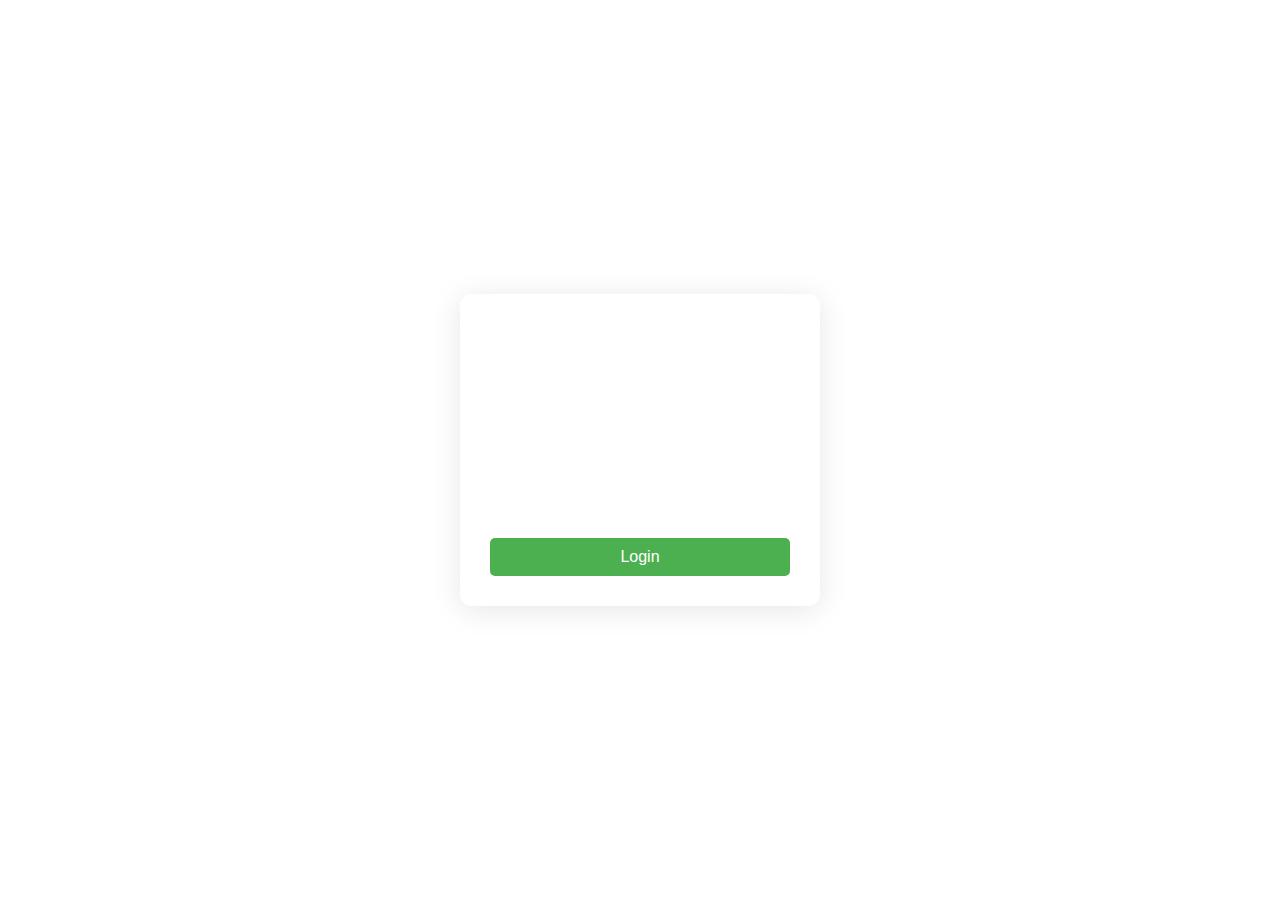
==== index.html @ 882b0ec5 "Update index.html" ====
<!DOCTYPE html>
<html lang="en">
  <head>
    <meta charset="UTF-8" />
    <meta name="viewport" content="width=device-width, initial-scale=1.0" />
    <title>Login Form</title>
    <link rel="stylesheet" href="index.css" />
    <style>
      .error-message {
        color: red;
        display: none;
        font-size: 0.875rem;
      }
    </style>
  </head>
  <body>
    <div class="login-container">
      <form class="login-form" id="loginForm" action="dash.html" method="GET">
        <h2>Login</h2>
        <div class="input-group">
          <label for="username">Username</label>
          <input
            type="text"
            id="username"
            name="username"
            placeholder="Enter your username"
            required
          />
        </div>
        <div class="input-group">
          <label for="password">Password</label>
          <input
            type="password"
            id="password"
            name="password"
            placeholder="Enter your password"
            required
          />
        </div>
        <button type="submit" class="btn">Login</button>
      </form>
    </div>

    <script>
      // JavaScript for password validation
      const loginForm = document.getElementById("loginForm");
      const passwordInput = document.getElementById("password");
      const passwordError = document.getElementById("passwordError");

      loginForm.addEventListener("submit", function (event) {
        const password = passwordInput.value;

        // Strong password requirements
        const strongPasswordPattern =
          /^(?=.*[a-z])(?=.*[A-Z])(?=.*\d)(?=.*[!@#$%^&*(),.?":{}|<>]).{8,}$/;

        if (!strongPasswordPattern.test(password)) {
          event.preventDefault(); // Prevent form submission
          passwordError.style.display = "block"; // Show error message
        } else {
          passwordError.style.display = "none"; // Hide error message
        }
      });
    </script>
  </body>
</html>
---- index.css ----
/* styles.css */
body {
    font-family: Arial, sans-serif;
    margin: 0;
    padding: 0;
    display: flex;
    justify-content: center;
    align-items: center;
    height: 100vh;
    background: url('imgs/Wavelogo.gif') no-repeat center center/cover;
}

.login-container {
    display: flex;
    justify-content: center;
    align-items: center;
    background: rgba(255, 255, 255, 0.1);
    -webkit-backdrop-filter: blur();
    backdrop-filter: blur();
    border-radius: 12px;
    box-shadow: 0 4px 30px rgba(0, 0, 0, 0.1);
    padding: 30px;
    width: 300px;
}

.login-form {
    width: 100%;
}

.login-form h2 {
    text-align: center;
    color: white;
    margin-bottom: 20px;
}

.input-group {
    margin-bottom: 15px;
}

.input-group label {
    display: block;
    color: white;
    margin-bottom: 5px;
}

.input-group input {
    width: 100%;
    padding: 10px;
    border: none;
    border-radius: 5px;
    background: rgba(255, 255, 255, 0.2);
    color: white;
    outline: none;
}

.input-group input::placeholder {
    color: rgba(255, 255, 255, 0.7);
}

.btn {
    width: 100%;
    padding: 10px;
    border: none;
    border-radius: 5px;
    background: #4CAF50;
    color: white;
    font-size: 16px;
    cursor: pointer;
    transition: 0.3s;
}

.btn:hover {
    background: #2c1f8d;
}
.error-message {
    font-size: 0.9rem;
    margin-top: 5px;
}
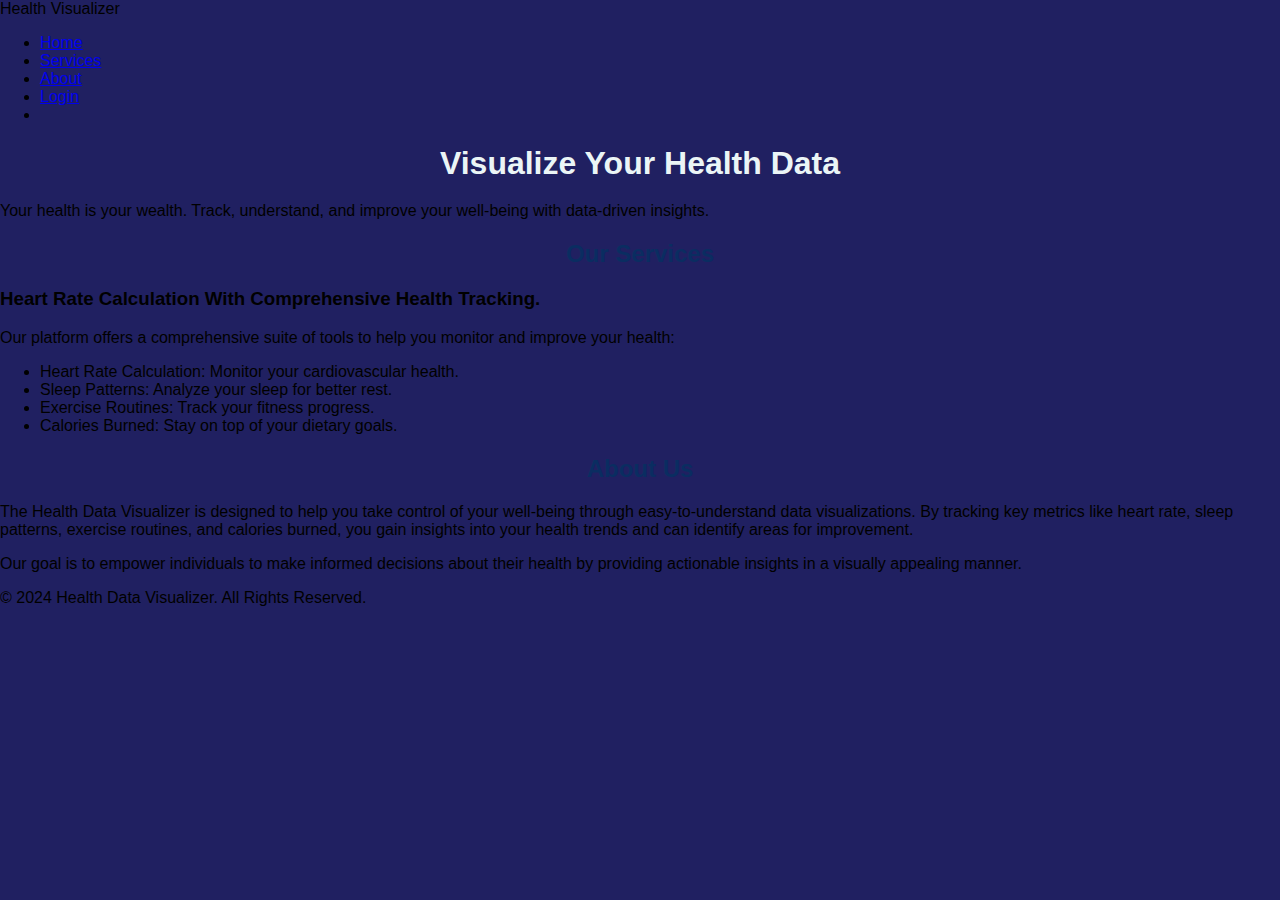
==== commit 148240af: "updated" ====
--- a/index.html
+++ b/index.html
@@ -1,66 +1,94 @@
 <!DOCTYPE html>
 <html lang="en">
-  <head>
-    <meta charset="UTF-8" />
-    <meta name="viewport" content="width=device-width, initial-scale=1.0" />
-    <title>Login Form</title>
-    <link rel="stylesheet" href="index.css" />
-    <style>
-      .error-message {
-        color: red;
-        display: none;
-        font-size: 0.875rem;
-      }
-    </style>
-  </head>
-  <body>
-    <div class="login-container">
-      <form class="login-form" id="loginForm" action="dash.html" method="GET">
-        <h2>Login</h2>
-        <div class="input-group">
-          <label for="username">Username</label>
-          <input
-            type="text"
-            id="username"
-            name="username"
-            placeholder="Enter your username"
-            required
-          />
-        </div>
-        <div class="input-group">
-          <label for="password">Password</label>
-          <input
-            type="password"
-            id="password"
-            name="password"
-            placeholder="Enter your password"
-            required
-          />
-        </div>
-        <button type="submit" class="btn">Login</button>
-      </form>
+<head>
+    <meta charset="UTF-8">
+    <meta name="viewport" content="width=device-width, initial-scale=1.0">
+    <title>Health Data Visualizer</title>
+    <link rel="stylesheet" href="style.css">
+</head>
+<body>
+
+<!-- Navbar -->
+<nav>
+    <div class="logo">Health Visualizer</div>
+    <ul class="nav-links">
+        <li><a href="#home">Home</a></li>
+        <li><a href="#services">Services</a></li>
+        <li><a href="#about">About</a></li>
+        <li><a href="login.html" id="loginLink">Login</a></li>
+        <li><a href="visu.html" id="visuLink" style="display:none;">Visualizer</a></li> <!-- Link to visu.html -->
+    </ul>
+</nav>
+
+<!-- Home Section -->
+<section id="home">
+    <h1>Visualize Your Health Data</h1>
+    <p>Your health is your wealth. Track, understand, and improve your well-being with data-driven insights.</p>
+</section>
+
+<!-- Services Section -->
+<section id="services">
+    <h2>Our Services</h2>
+    <div class="service-item">
+        <h3>Heart Rate Calculation With Comprehensive Health Tracking.</h3>
+        <p>
+            Our platform offers a comprehensive suite of tools to help you monitor and improve your health:
+        </p>
+        <ul>
+            <li>Heart Rate Calculation: Monitor your cardiovascular health.</li>
+            <li>Sleep Patterns: Analyze your sleep for better rest.</li>
+            <li>Exercise Routines: Track your fitness progress.</li>
+            <li>Calories Burned: Stay on top of your dietary goals.</li>
+        </ul>
+        <a href="visu.html" id="serviceVisuLink">Explore the Health Visualizer</a> <!-- Link to visu.html -->
     </div>
+</section>
 
-    <script>
-      // JavaScript for password validation
-      const loginForm = document.getElementById("loginForm");
-      const passwordInput = document.getElementById("password");
-      const passwordError = document.getElementById("passwordError");
+<!-- About Section -->
+<section id="about">
+    <h2>About Us</h2>
+    <p>
+        The Health Data Visualizer is designed to help you take control of your well-being through easy-to-understand data visualizations. 
+        By tracking key metrics like heart rate, sleep patterns, exercise routines, and calories burned, you gain insights into your health trends and can identify areas for improvement.
+    </p>
+    <p>
+        Our goal is to empower individuals to make informed decisions about their health by providing actionable insights in a visually appealing manner.
+    </p>
+</section>
 
-      loginForm.addEventListener("submit", function (event) {
-        const password = passwordInput.value;
+<!-- Footer -->
+<footer>
+    &copy; 2024 Health Data Visualizer. All Rights Reserved.
+</footer>
 
-        // Strong password requirements
-        const strongPasswordPattern =
-          /^(?=.*[a-z])(?=.*[A-Z])(?=.*\d)(?=.*[!@#$%^&*(),.?":{}|<>]).{8,}$/;
+<script>
+    document.addEventListener('DOMContentLoaded', function () {
+        const loginLink = document.getElementById('loginLink');
+        const visuLink = document.getElementById('visuLink');
+        const serviceVisuLink = document.getElementById('serviceVisuLink');
 
-        if (!strongPasswordPattern.test(password)) {
-          event.preventDefault(); // Prevent form submission
-          passwordError.style.display = "block"; // Show error message
+        // Check if the user is logged in
+        const isLoggedIn = localStorage.getItem('loggedIn') === 'true';
+
+        if (isLoggedIn) {
+            loginLink.textContent = 'Logout'; // Change 'Login' to 'Logout'
+            visuLink.style.display = 'inline'; // Show the Visualizer link
+            serviceVisuLink.style.display = 'inline'; // Show the 'Explore the Health Visualizer' link in services
         } else {
-          passwordError.style.display = "none"; // Hide error message
+            loginLink.textContent = 'Login'; // Default to 'Login'
+            visuLink.style.display = 'none'; // Hide the Visualizer link
+            serviceVisuLink.style.display = 'none'; // Hide the 'Explore the Health Visualizer' link
         }
-      });
-    </script>
-  </body>
+
+        // Logout functionality
+        loginLink.addEventListener('click', function () {
+            if (isLoggedIn) {
+                localStorage.setItem('loggedIn', 'false'); // Log the user out
+                location.reload(); // Reload the page to update the navbar
+            }
+        });
+    });
+</script>
+
+</body>
 </html>
--- a/style.css
+++ b/style.css
@@ -0,0 +1,44 @@
+/* Global styles */
+body {
+    font-family: Arial, sans-serif;
+    background-color: #202061;
+    margin: 0;
+    padding: 0;
+}
+
+.container {
+    width: 80%;
+    margin: auto;
+    padding: 20px;
+}
+
+h1{
+    text-align: center;
+    color: #ebf5f6;
+    margin-bottom: 20px;
+}
+h2{
+    text-align: center;
+    color: #0a2d61;
+    margin-bottom: 20px;
+}
+label{
+    color: rgb(215, 243, 243);
+}
+
+
+/* Chart container styles */
+.chart-container {
+    margin-bottom: 30px;
+    background-color: #e9f9ef;
+    padding: 15px;
+    border-radius: 8px;
+    box-shadow: 0 2px 10px rgba(67, 66, 66, 0.1);
+}
+
+/* Responsive design */
+@media (max-width: 768px) {
+    .container {
+        width: 95%;
+    }
+}
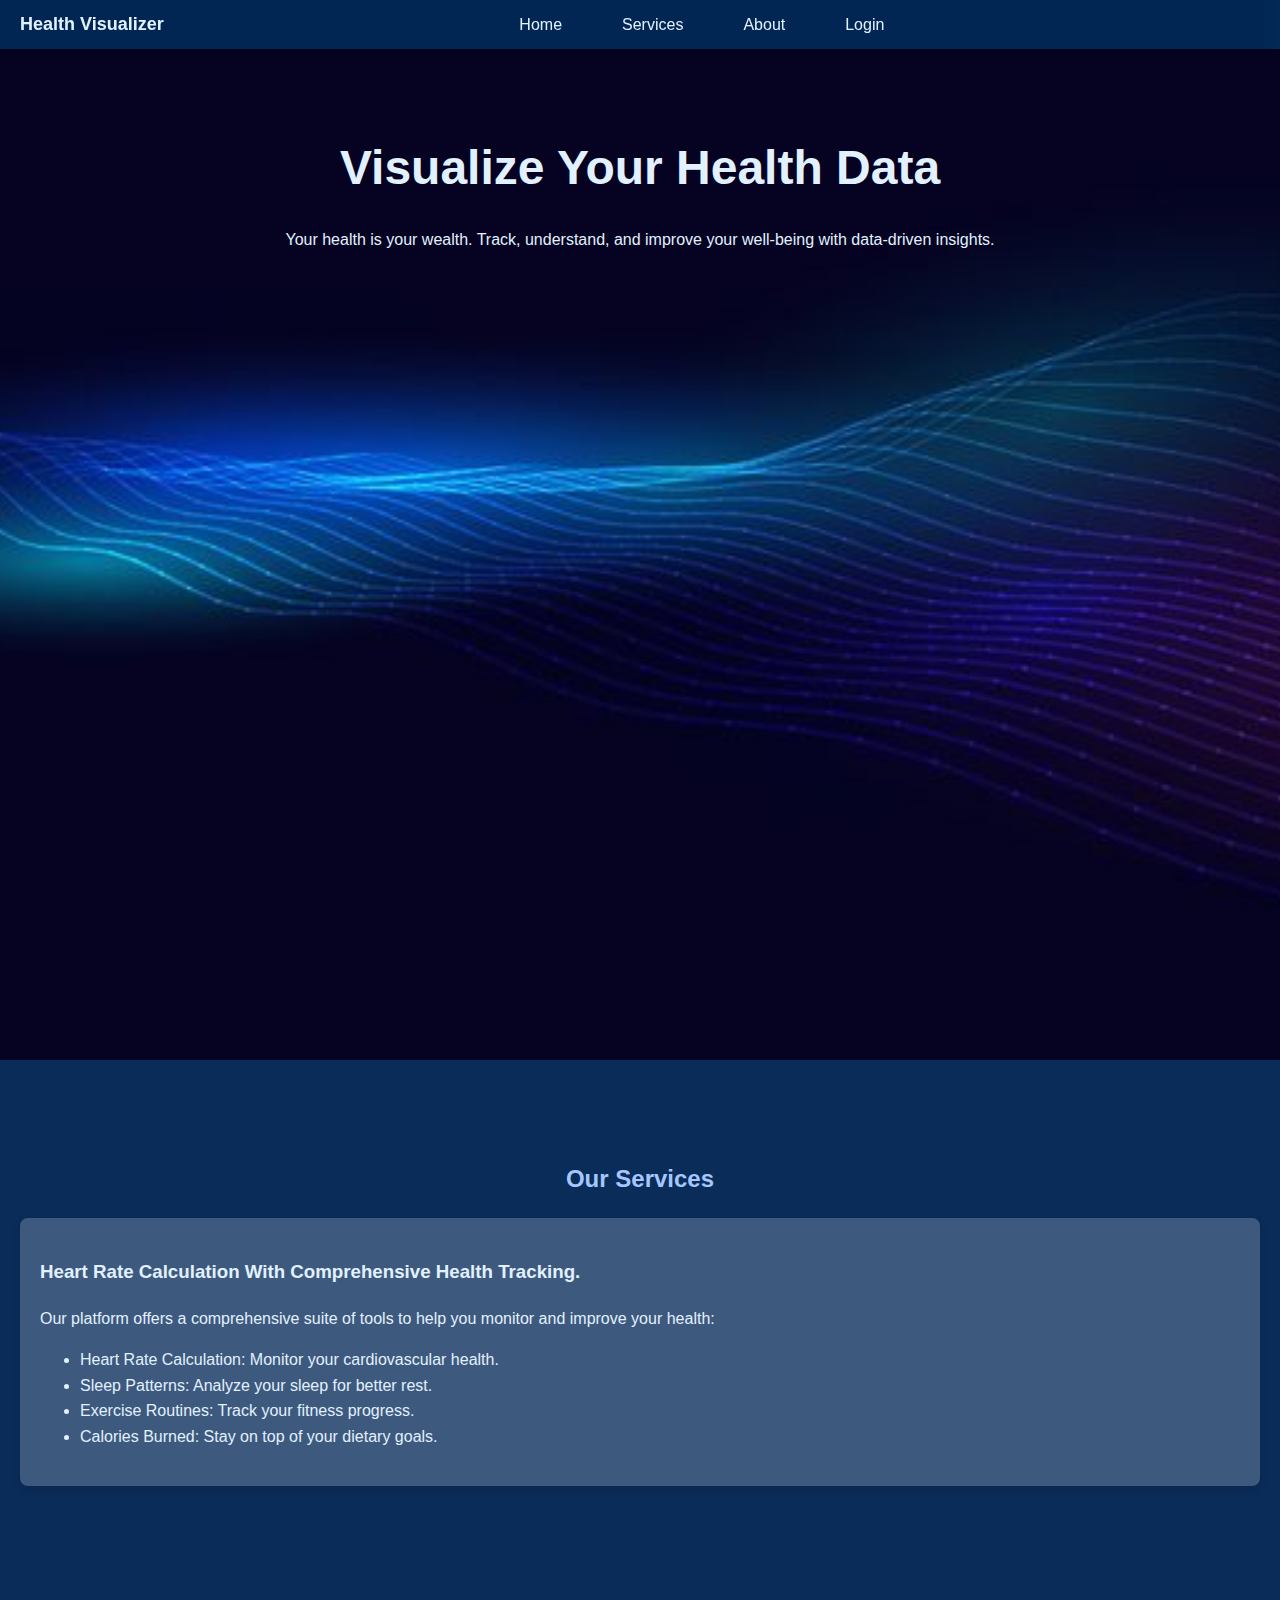
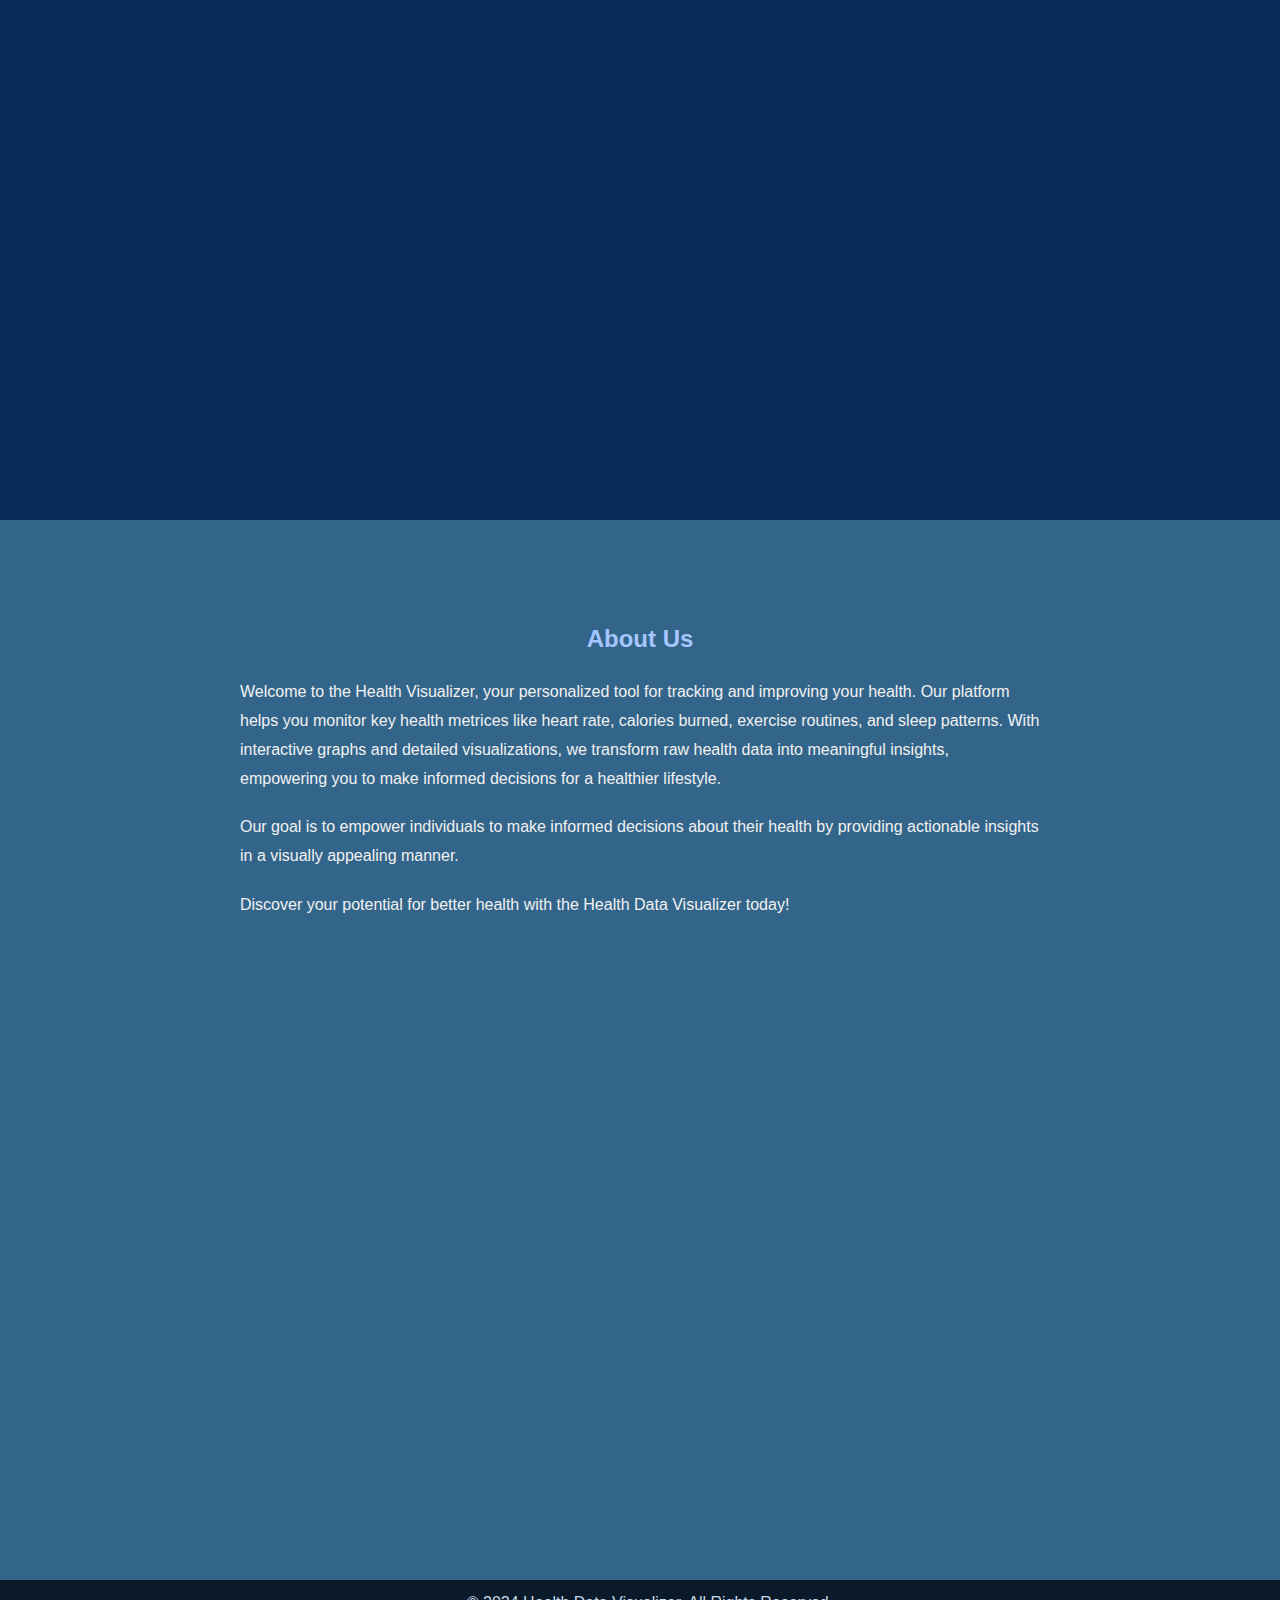
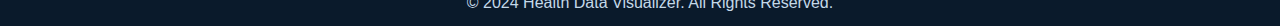
==== commit 28edc1b1: "updated contents" ====
--- a/index.html
+++ b/index.html
@@ -47,12 +47,17 @@
 <!-- About Section -->
 <section id="about">
     <h2>About Us</h2>
+    <P>
+      Welcome to the Health Visualizer, your personalized tool for tracking and improving your health. Our platform helps you monitor key health metrices like heart rate, calories burned,
+      exercise routines, and sleep patterns. 
+       With interactive graphs and detailed visualizations, we transform raw health data into meaningful insights, empowering you to make informed decisions for a healthier lifestyle.
+    </P>
     <p>
-        The Health Data Visualizer is designed to help you take control of your well-being through easy-to-understand data visualizations. 
-        By tracking key metrics like heart rate, sleep patterns, exercise routines, and calories burned, you gain insights into your health trends and can identify areas for improvement.
+        Our goal is to empower individuals to make informed decisions about their health by providing actionable insights in a visually appealing manner.
+
     </p>
     <p>
-        Our goal is to empower individuals to make informed decisions about their health by providing actionable insights in a visually appealing manner.
+      Discover your potential for better health with the Health Data Visualizer today!
     </p>
 </section>
 
--- a/style.css
+++ b/style.css
@@ -1,44 +1,275 @@
 /* Global styles */
 body {
     font-family: Arial, sans-serif;
-    background-color: #202061;
+    background-color: #1e2a47; /* Dark blue-gray background */
+    color: #e1f1ff; /* Light text color */
     margin: 0;
     padding: 0;
-}
-
-.container {
+  }
+  
+  /* Container for the content */
+  .container {
     width: 80%;
     margin: auto;
     padding: 20px;
-}
-
-h1{
-    text-align: center;
-    color: #ebf5f6;
+  }
+  
+  /* General Styles */
+  body {
+    font-family: Arial, sans-serif;
+    margin: 0;
+    padding: 0;
+    line-height: 1.6;
+  }
+  
+  /* Navbar */
+  nav {
+    position: fixed;
+    top: 0;
+    width: 100%;
+    background: rgba(0, 48, 96, 0.8); /* Dark blue background */
+    color: #d0e7f3; /* Light blue text */
+    display: flex;
+    justify-content: space-between;
+    align-items: center;
+    padding: 10px 20px;
+    box-shadow: 0 2px 5px rgba(0, 0, 0, 0.2);
+    z-index: 1000;
+    -webkit-backdrop-filter: blur();
+    backdrop-filter: blur(10px);
+  }
+  nav .logo {
+    font-size: 18px;
+    font-weight: bold;
+    color: #e1f1ff; /* Light blue logo color */
+  }
+  .nav-links {
+    list-style: none;
+    display: flex;
+    margin: 0 auto;
+    padding: 0;
+  }
+  
+  .nav-links li {
+    margin: 0 30px;
+  }
+  
+  .nav-links li a {
+    color: #e1f1ff; /* Light blue text for links */
+    text-decoration: none;
+    font-size: 16px;
+  }
+  .nav-links li a:hover {
+    text-decoration: underline;
+    text-decoration-color: #4c8f9e; /* Muted teal hover color */
+  }
+  
+  /* Section Styling */
+  section {
+    padding: 80px 20px;
+    min-height: 100vh;
+  }
+  
+  #home {
+    background: url("imgs/login.png") no-repeat center center/cover;
+    color: #e1f1ff;
+    text-align: center;
+  }
+  
+  #home h1 {
+    font-size: 3em;
+    margin-top: 50px;
+  }
+  
+  #services {
+    background: #0a2c58; /* Darker blue */
+  }
+  
+  #services h2 {
+    text-align: center;
+  }
+  
+  #services .service-item {
+    margin: 20px 0;
+    padding: 20px;
+    background: #3e597e; /* Muted blue for service items */
+    border-radius: 8px;
+    box-shadow: 0 4px 10px rgba(0, 0, 0, 0.1);
+  }
+  
+  #services a {
+    display: inline-block;
+    margin-top: 10px;
+    text-decoration: none;
+    color: #a5c6ff; /* Light blue for links */
+    font-weight: bold;
+  }
+  
+  #about {
+    background: #33658a; /* Medium blue */
+  }
+  
+  #about h2 {
+    text-align: center;
+  }
+  
+  #about p {
+    max-width: 800px;
+    margin: 20px auto;
+    line-height: 1.8;
+    color: #f1f1f1; /* Light text for about section */
+  }
+  
+  /* Footer */
+  footer {
+    text-align: center;
+    background: #0a1a2b; /* Dark blue for footer */
+    color: #c4d8e8; /* Light gray-blue footer text */
+    padding: 10px;
+    position: static;
+    bottom: 0;
+    width: 100%;
+  }
+  
+  /* Heading styles */
+  h1 {
+    text-align: center;
+    color: #e1f1ff; /* Light text for the main header */
     margin-bottom: 20px;
-}
-h2{
-    text-align: center;
-    color: #0a2d61;
+  }
+  
+  h2 {
+    text-align: center;
+    color: #a5c6ff; /* Muted light blue color for subheadings */
     margin-bottom: 20px;
-}
-label{
-    color: rgb(215, 243, 243);
-}
-
-
-/* Chart container styles */
-.chart-container {
+  }
+  
+  label {
+    color: #c8d6e5; /* Light grayish-blue color for labels */
+    font-weight: bold;
+  }
+  
+  /* Chart container styles */
+  .chart-container {
     margin-bottom: 30px;
-    background-color: #e9f9ef;
+    background-color: #759ed7; /* Muted blue for chart containers */
     padding: 15px;
     border-radius: 8px;
-    box-shadow: 0 2px 10px rgba(67, 66, 66, 0.1);
-}
-
-/* Responsive design */
-@media (max-width: 768px) {
+    box-shadow: 0 2px 10px rgba(209, 168, 134, 0.791);
+  }
+  
+  /* Form elements */
+  input[type="text"] {
+    width: 100%;
+    padding: 10px;
+    margin: 10px 0;
+    border: 1px solid #f1f1f1;
+    border-radius: 4px;
+    background-color: #3c4e68; /* Dark blue-gray background for inputs */
+    color: #e1f1ff; /* Light text color for inputs */
+  }
+  
+  input[type="text"]:focus {
+    border-color: #4c8f9e; /* Focus state border color */
+    outline: none;
+  }
+  
+  /* Button styles */
+  button {
+    background-color: #4c8f9e; /* Muted teal for buttons */
+    color: #fff;
+    padding: 10px 20px;
+    border: none;
+    border-radius: 4px;
+    cursor: pointer;
+    transition: background-color 0.3s ease;
+  }
+  
+  button:hover {
+    background-color: #3d7a89; /* Darker teal when hovering */
+  }
+  
+  /* Login container styles */
+  .login-container {
+    display: flex;
+    justify-content: center;
+    align-items: center;
+    background: rgba(0, 48, 96, 0.4); /* Semi-transparent blue */
+    -webkit-backdrop-filter: blur();
+    backdrop-filter: blur();
+    border-radius: 12px;
+    box-shadow: 0 4px 30px rgba(0, 0, 0, 0.1);
+    padding: 30px;
+    width: 300px;
+  }
+  
+  /* Login form styles */
+  .login-form {
+    width: 100%;
+  }
+  
+  .login-form h2 {
+    text-align: center;
+    color: #e1f1ff; /* Light blue */
+    margin-bottom: 20px;
+  }
+  
+  .input-group {
+    margin-bottom: 15px;
+  }
+  
+  .input-group label {
+    display: block;
+    color: #e1f1ff; /* Light blue for input labels */
+    margin-bottom: 5px;
+  }
+  
+  .input-group input {
+    width: 100%;
+    padding: 10px;
+    border: none;
+    border-radius: 5px;
+    background: rgba(255, 255, 255, 0.2);
+    color: #e1f1ff; /* Light text inside inputs */
+    outline: none;
+  }
+  
+  .input-group input::placeholder {
+    color: rgba(255, 255, 255, 0.7);
+  }
+  
+  /* Button styles for login form */
+  .btn {
+    width: 100%;
+    padding: 10px;
+    border: none;
+    border-radius: 5px;
+    background: #4c8f9e;
+    color: white;
+    font-size: 16px;
+    cursor: pointer;
+    transition: 0.3s;
+  }
+  
+  .btn:hover {
+    background: #3d7a89; /* Darker teal on hover */
+  }
+  
+  /* Error message styles */
+  .error-message {
+    font-size: 0.9rem;
+    margin-top: 5px;
+    color: red;
+  }
+  
+  /* Responsive design */
+  @media (max-width: 768px) {
     .container {
-        width: 95%;
+      width: 95%;
     }
-}
+  
+    .login-container {
+      width: 90%;
+    }
+  }
+  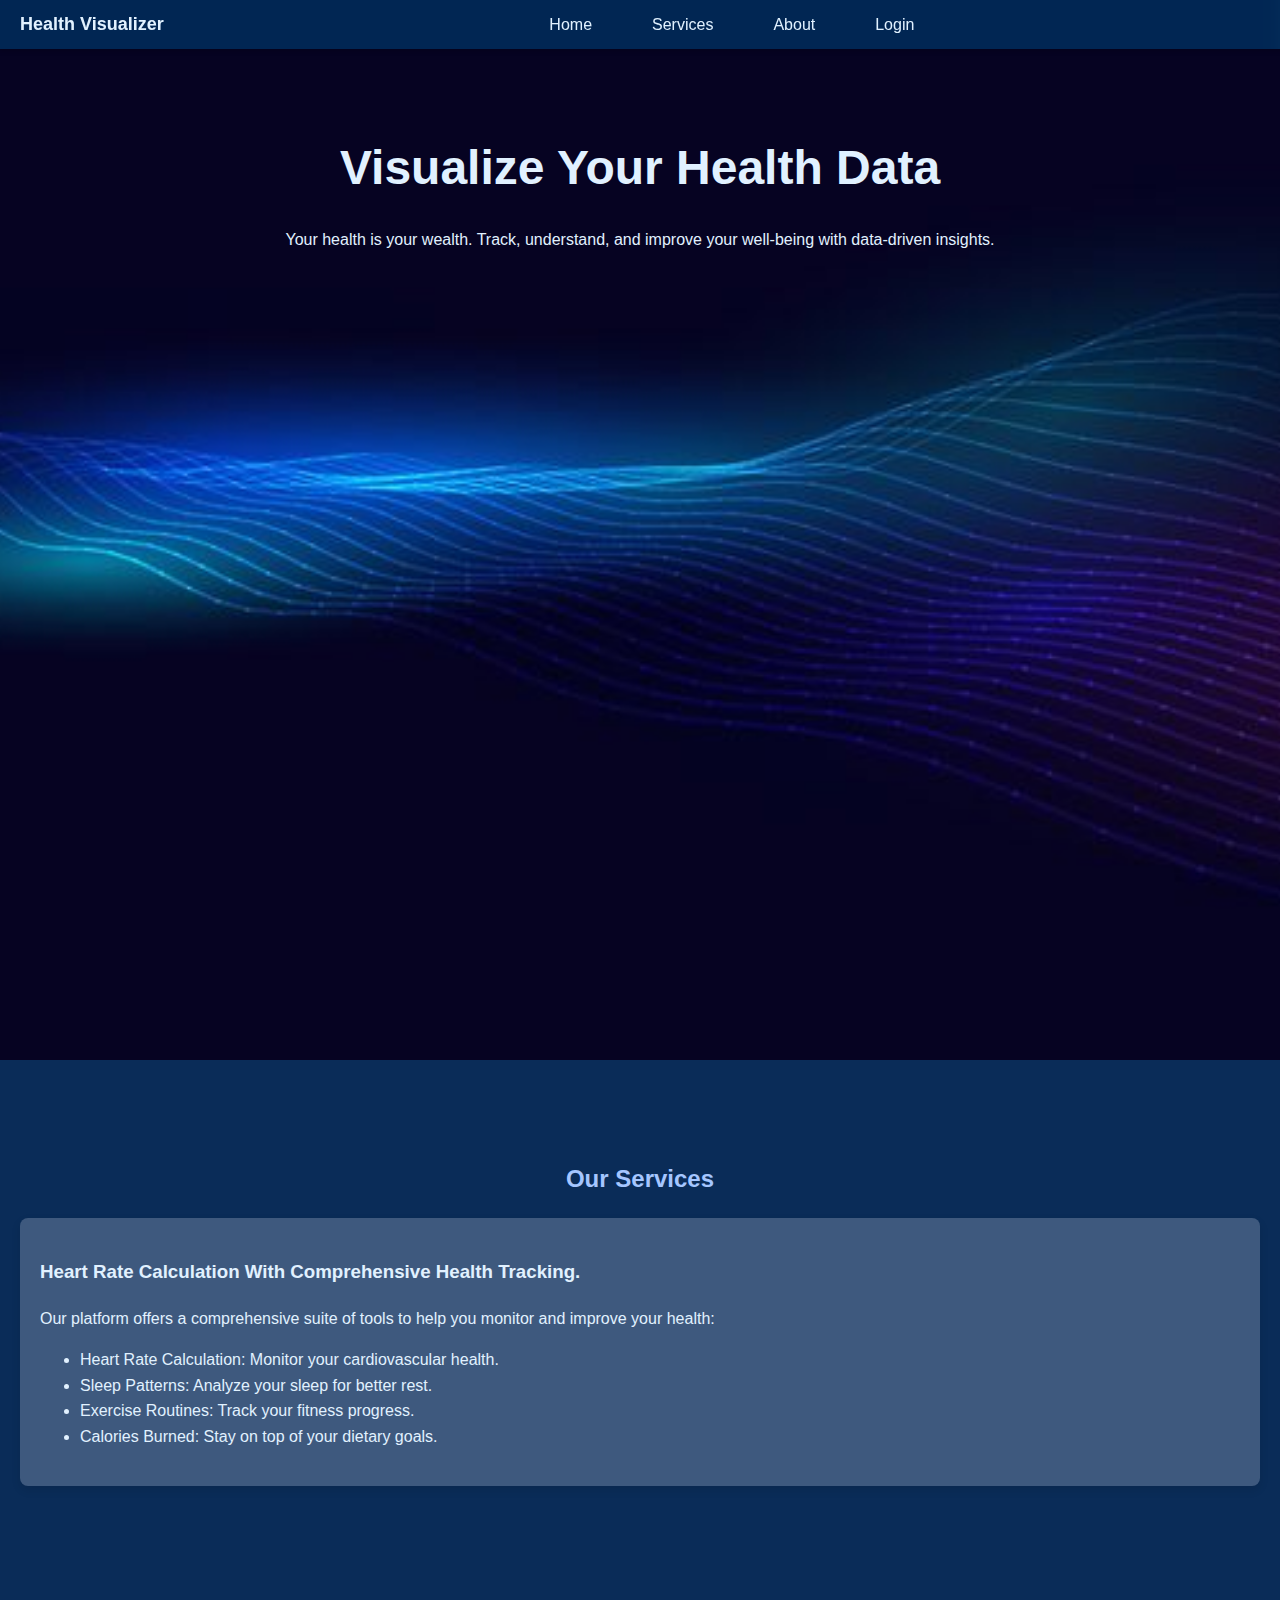
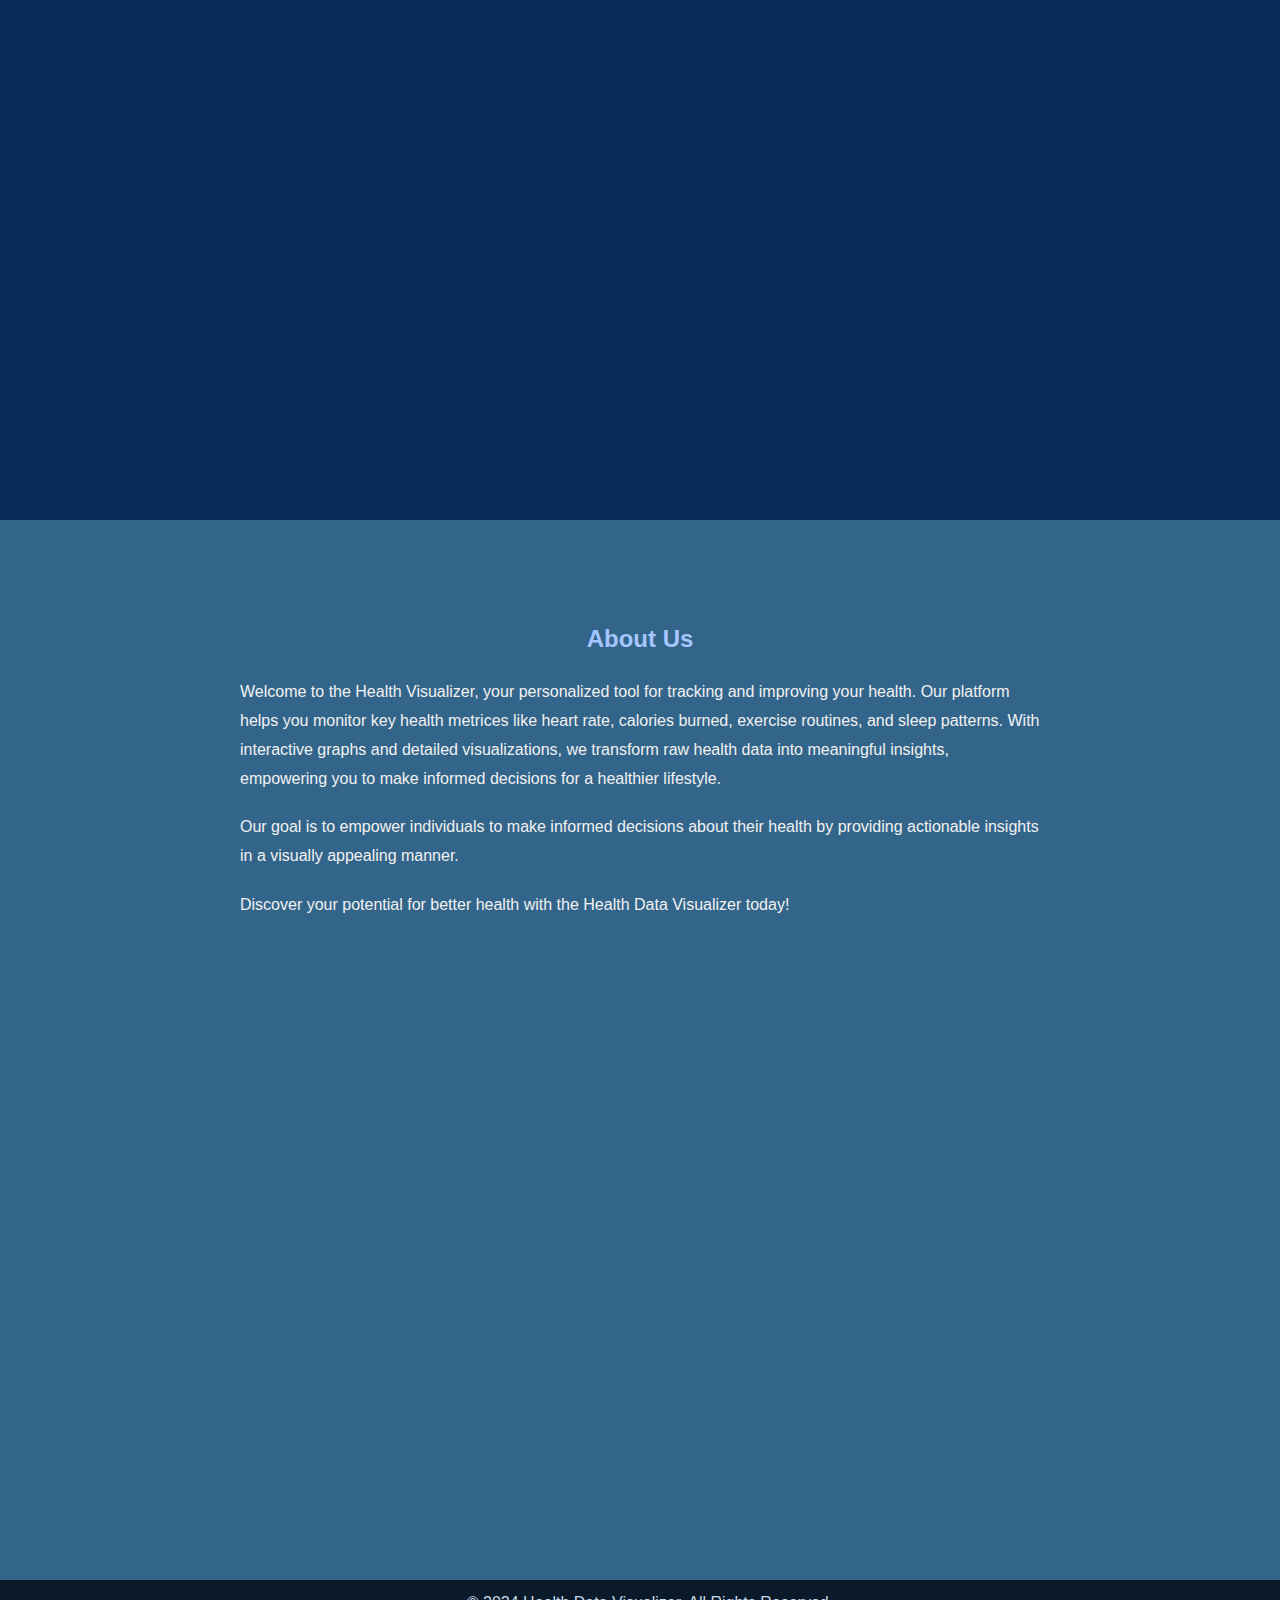
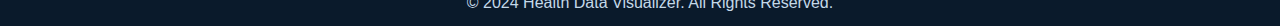
==== commit f655d21f: "modified" ====
--- a/index.html
+++ b/index.html
@@ -16,7 +16,7 @@
         <li><a href="#services">Services</a></li>
         <li><a href="#about">About</a></li>
         <li><a href="login.html" id="loginLink">Login</a></li>
-        <li><a href="visu.html" id="visuLink" style="display:none;">Visualizer</a></li> <!-- Link to visu.html -->
+        
     </ul>
 </nav>
 
@@ -77,11 +77,11 @@
 
         if (isLoggedIn) {
             loginLink.textContent = 'Logout'; // Change 'Login' to 'Logout'
-            visuLink.style.display = 'inline'; // Show the Visualizer link
+            
             serviceVisuLink.style.display = 'inline'; // Show the 'Explore the Health Visualizer' link in services
         } else {
             loginLink.textContent = 'Login'; // Default to 'Login'
-            visuLink.style.display = 'none'; // Hide the Visualizer link
+            
             serviceVisuLink.style.display = 'none'; // Hide the 'Explore the Health Visualizer' link
         }
 
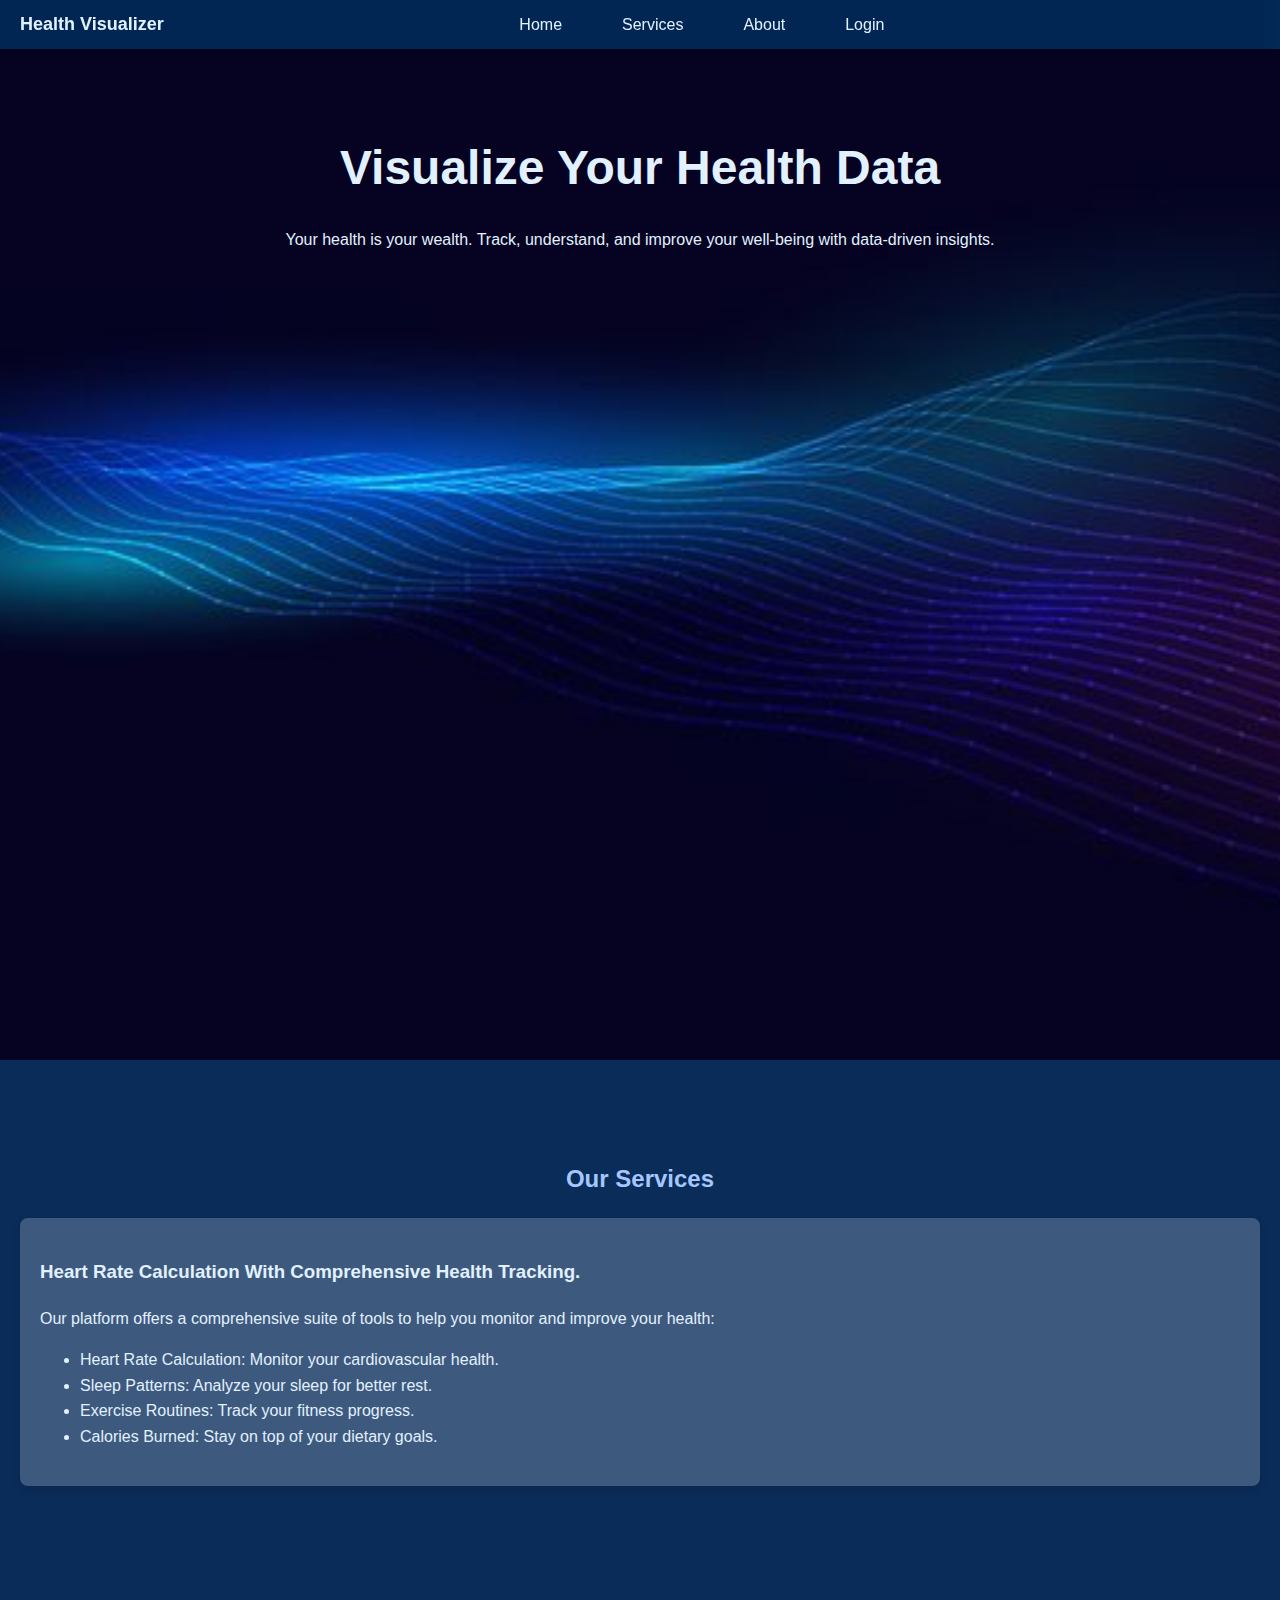
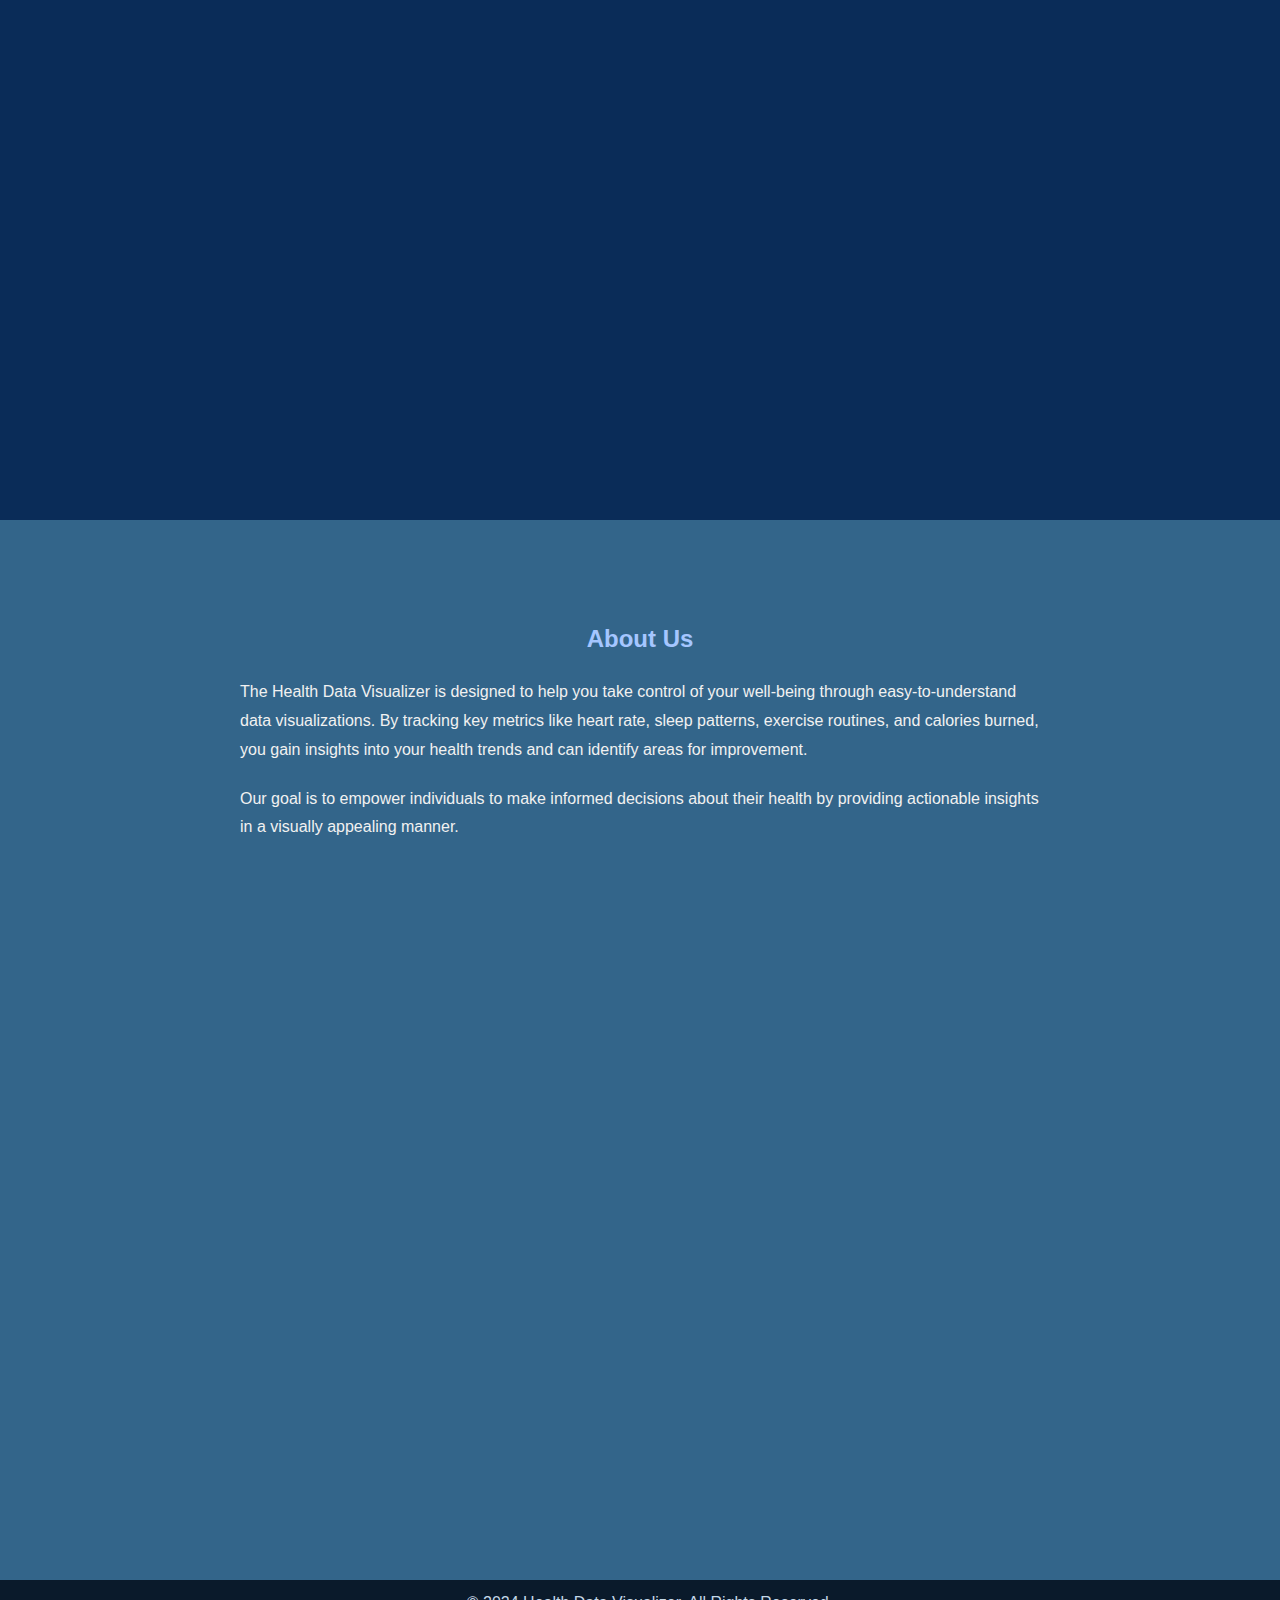
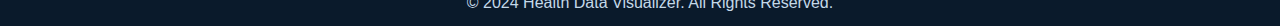
==== commit 8f1a7c23: "updated" ====
--- a/index.html
+++ b/index.html
@@ -16,7 +16,7 @@
         <li><a href="#services">Services</a></li>
         <li><a href="#about">About</a></li>
         <li><a href="login.html" id="loginLink">Login</a></li>
-        
+        <li><a href="visu.html" id="visuLink" style="display:none;">Visualizer</a></li> <!-- Link to visu.html -->
     </ul>
 </nav>
 
@@ -47,17 +47,12 @@
 <!-- About Section -->
 <section id="about">
     <h2>About Us</h2>
-    <P>
-      Welcome to the Health Visualizer, your personalized tool for tracking and improving your health. Our platform helps you monitor key health metrices like heart rate, calories burned,
-      exercise routines, and sleep patterns. 
-       With interactive graphs and detailed visualizations, we transform raw health data into meaningful insights, empowering you to make informed decisions for a healthier lifestyle.
-    </P>
+    <p>
+        The Health Data Visualizer is designed to help you take control of your well-being through easy-to-understand data visualizations. 
+        By tracking key metrics like heart rate, sleep patterns, exercise routines, and calories burned, you gain insights into your health trends and can identify areas for improvement.
+    </p>
     <p>
         Our goal is to empower individuals to make informed decisions about their health by providing actionable insights in a visually appealing manner.
-
-    </p>
-    <p>
-      Discover your potential for better health with the Health Data Visualizer today!
     </p>
 </section>
 
@@ -77,11 +72,11 @@
 
         if (isLoggedIn) {
             loginLink.textContent = 'Logout'; // Change 'Login' to 'Logout'
-            
+            visuLink.style.display = 'inline'; // Show the Visualizer link
             serviceVisuLink.style.display = 'inline'; // Show the 'Explore the Health Visualizer' link in services
         } else {
             loginLink.textContent = 'Login'; // Default to 'Login'
-            
+            visuLink.style.display = 'none'; // Hide the Visualizer link
             serviceVisuLink.style.display = 'none'; // Hide the 'Explore the Health Visualizer' link
         }
 
--- a/style.css
+++ b/style.css
@@ -101,7 +101,7 @@
     display: inline-block;
     margin-top: 10px;
     text-decoration: none;
-    color: #a5c6ff; /* Light blue for links */
+    color: #4fea83; /* Light blue for links */
     font-weight: bold;
   }
   
@@ -155,10 +155,10 @@
     background-color: #759ed7; /* Muted blue for chart containers */
     padding: 15px;
     border-radius: 8px;
-    box-shadow: 0 2px 10px rgba(209, 168, 134, 0.791);
-  }
-  
-  /* Form elements */
+    box-shadow: 0 2px 10px rgba(195, 168, 147, 0.791);
+  }
+  
+  /* Form elements */ 
   input[type="text"] {
     width: 100%;
     padding: 10px;
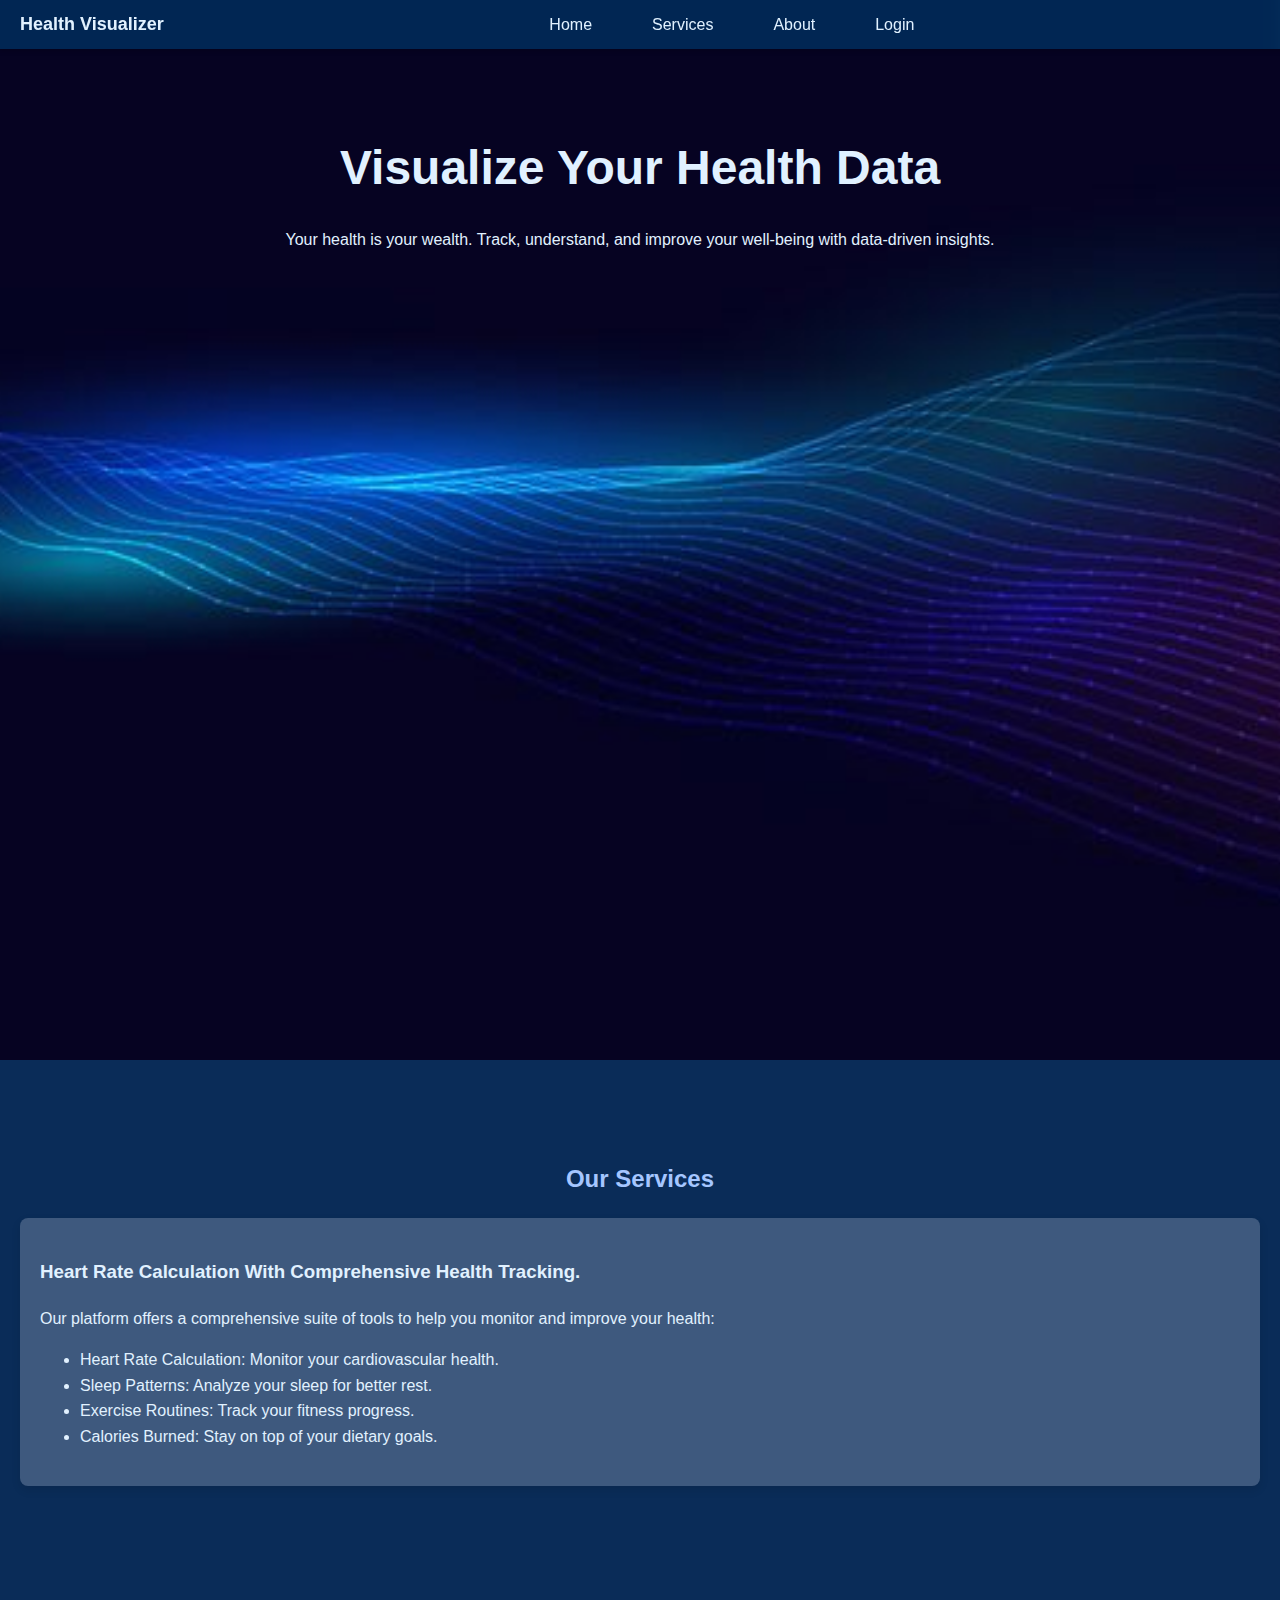
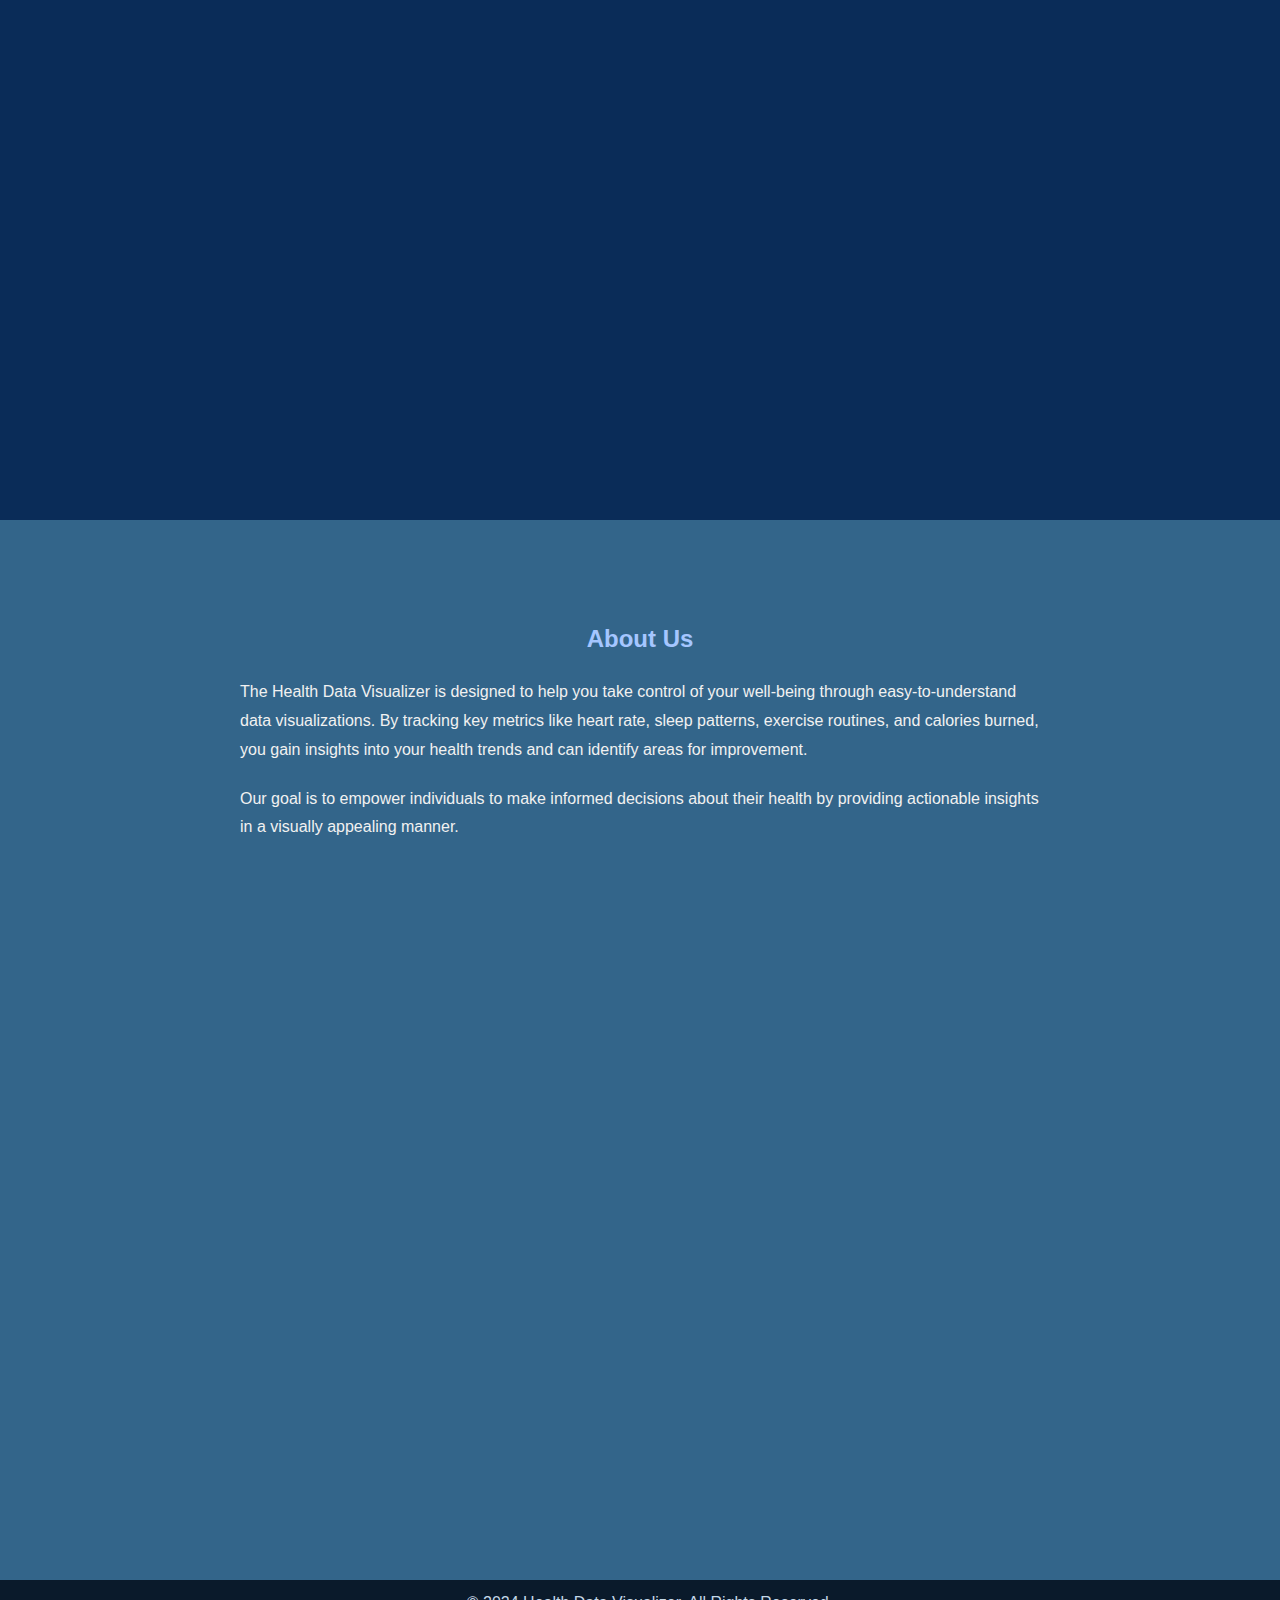
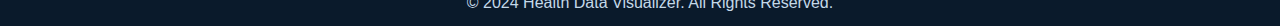
==== commit 2360c7a9: "modified" ====
--- a/index.html
+++ b/index.html
@@ -16,7 +16,7 @@
         <li><a href="#services">Services</a></li>
         <li><a href="#about">About</a></li>
         <li><a href="login.html" id="loginLink">Login</a></li>
-        <li><a href="visu.html" id="visuLink" style="display:none;">Visualizer</a></li> <!-- Link to visu.html -->
+        
     </ul>
 </nav>
 
@@ -64,7 +64,7 @@
 <script>
     document.addEventListener('DOMContentLoaded', function () {
         const loginLink = document.getElementById('loginLink');
-        const visuLink = document.getElementById('visuLink');
+        
         const serviceVisuLink = document.getElementById('serviceVisuLink');
 
         // Check if the user is logged in
@@ -72,11 +72,11 @@
 
         if (isLoggedIn) {
             loginLink.textContent = 'Logout'; // Change 'Login' to 'Logout'
-            visuLink.style.display = 'inline'; // Show the Visualizer link
+            
             serviceVisuLink.style.display = 'inline'; // Show the 'Explore the Health Visualizer' link in services
         } else {
             loginLink.textContent = 'Login'; // Default to 'Login'
-            visuLink.style.display = 'none'; // Hide the Visualizer link
+            
             serviceVisuLink.style.display = 'none'; // Hide the 'Explore the Health Visualizer' link
         }
 
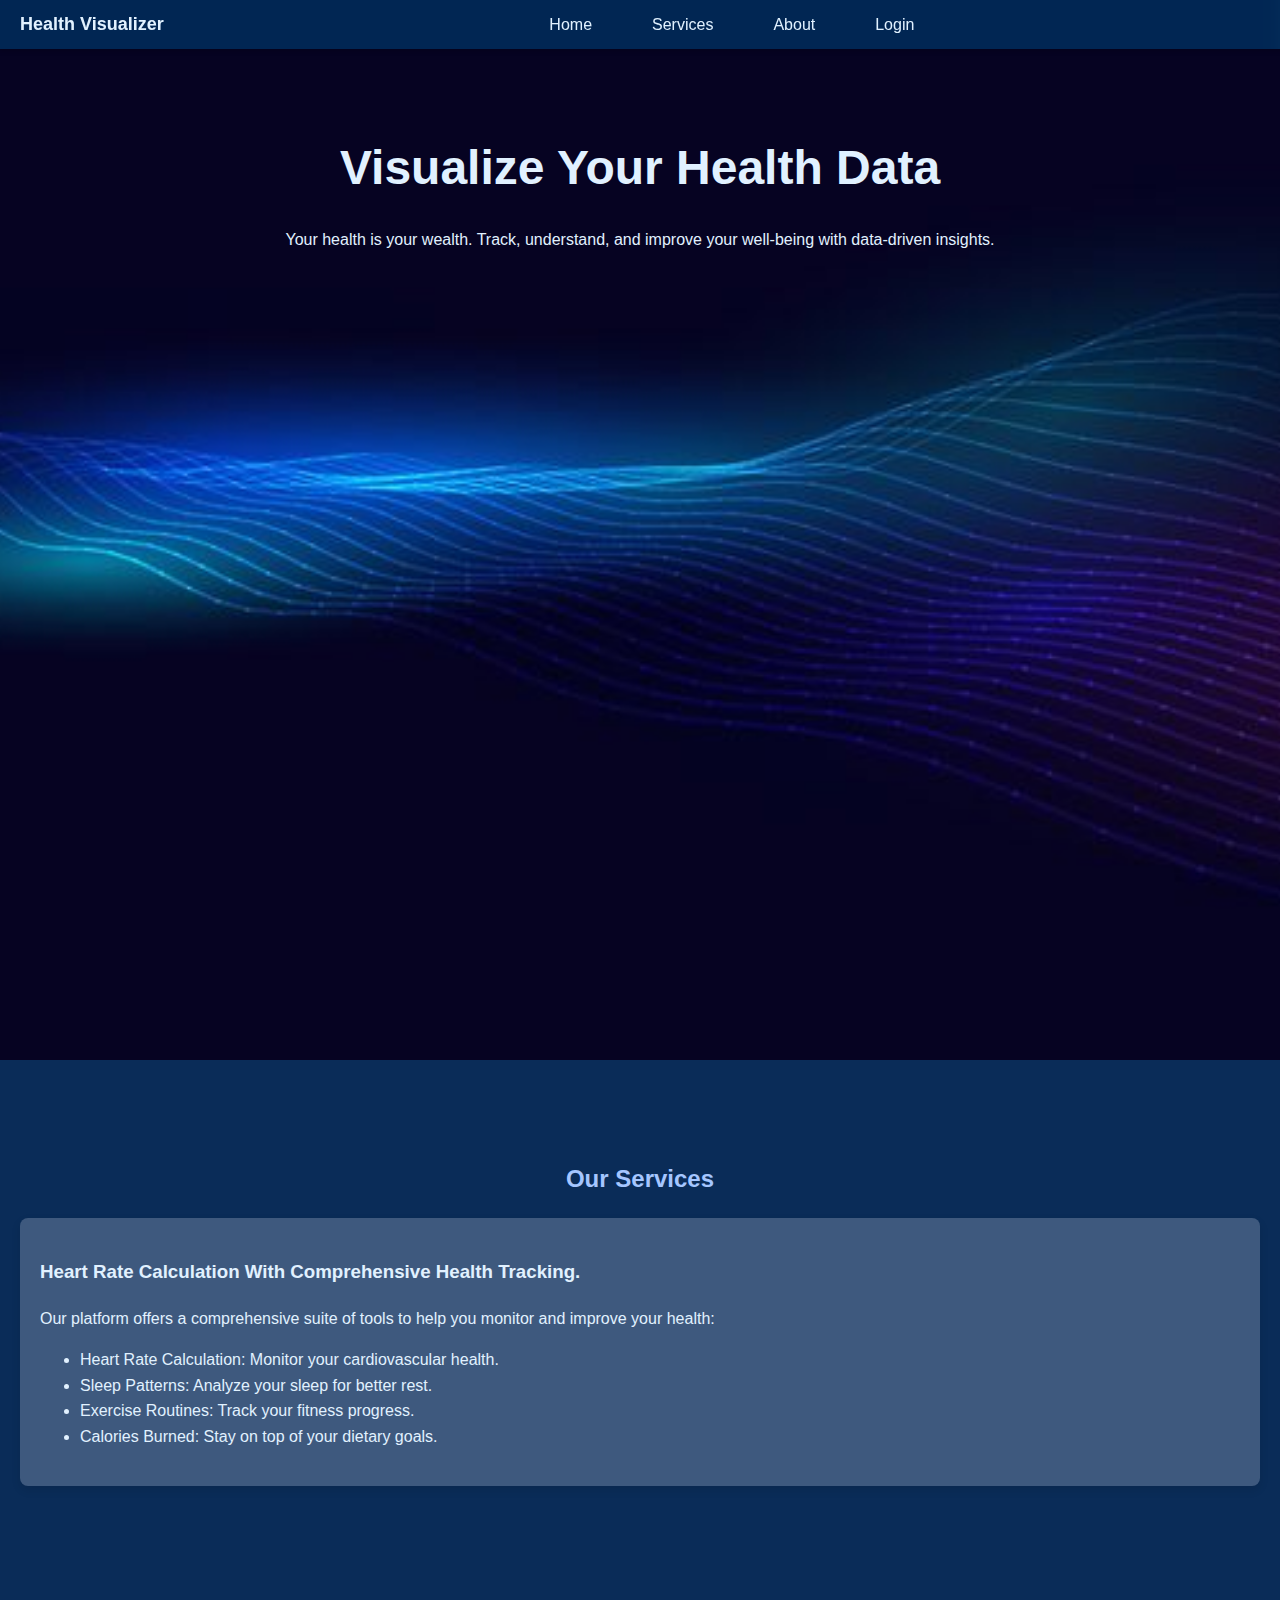
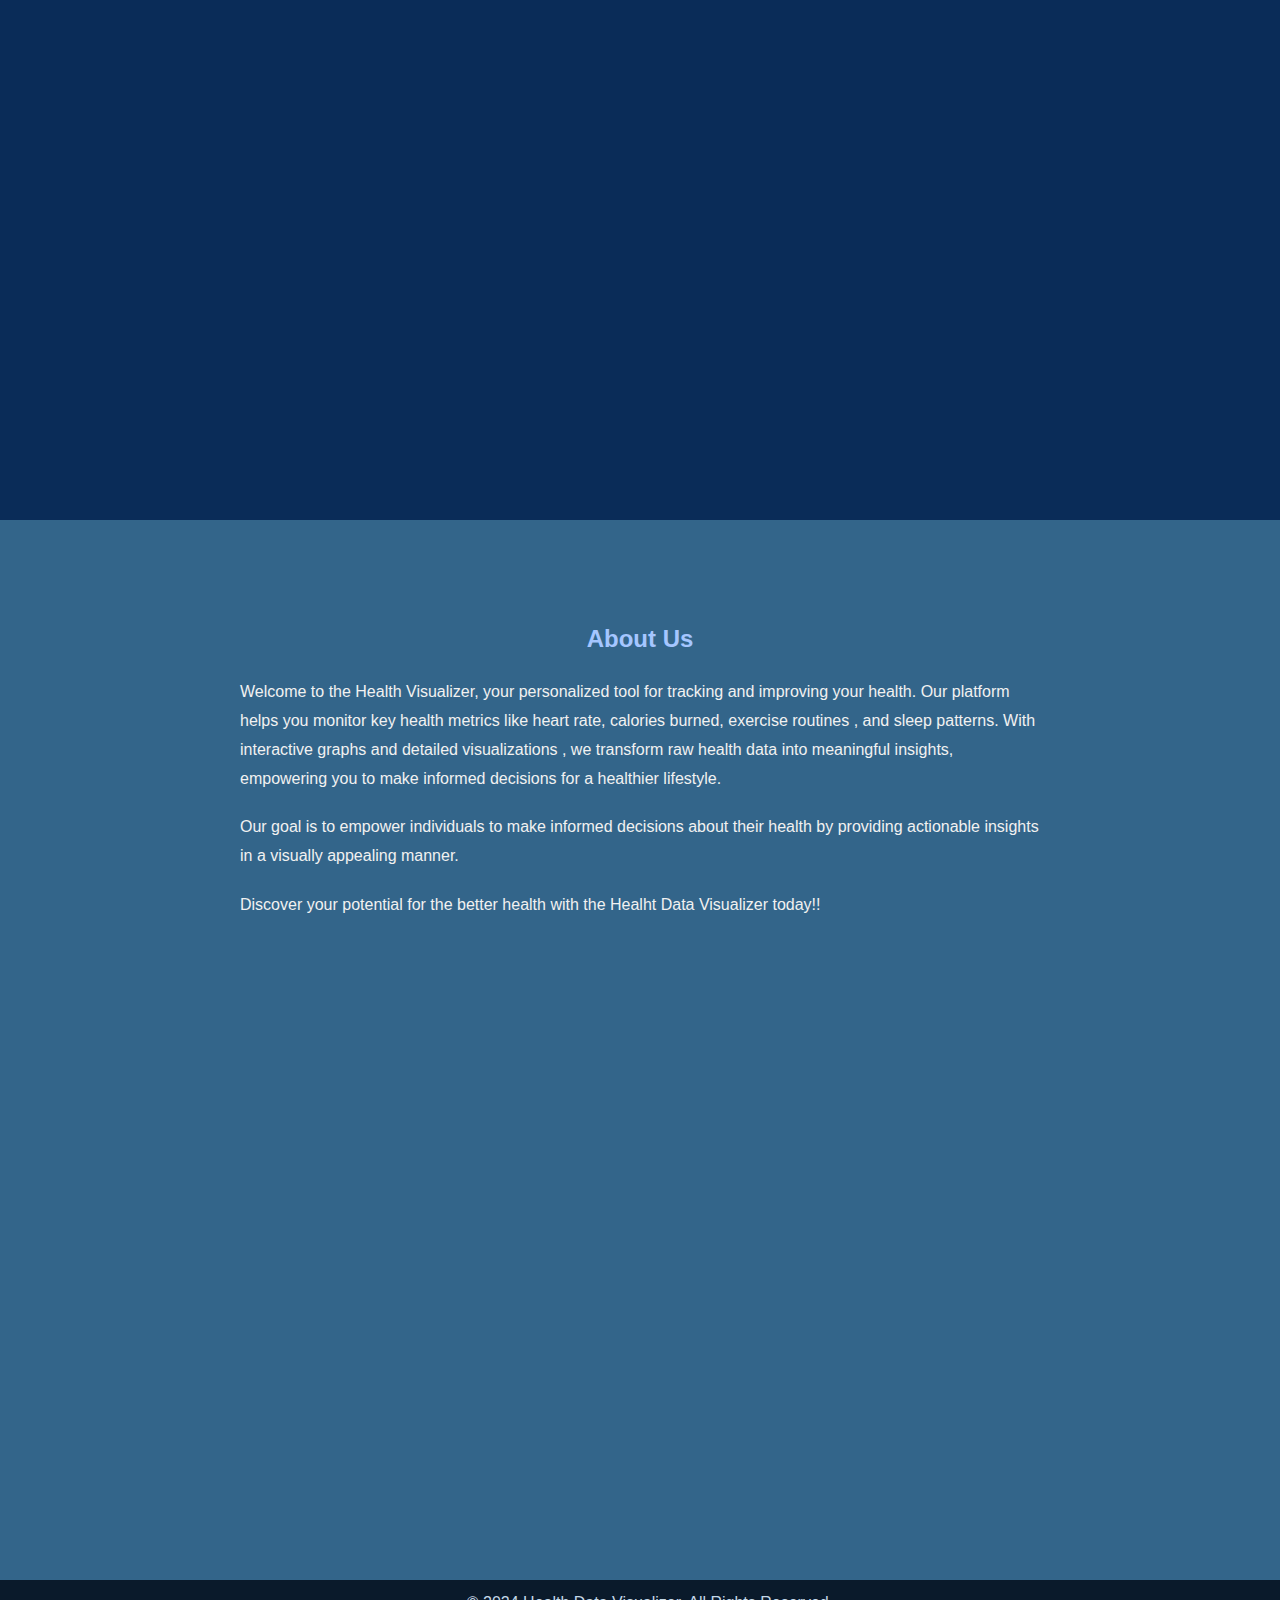
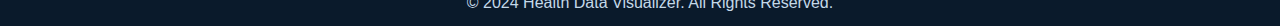
==== commit bf32b19d: "modified" ====
--- a/index.html
+++ b/index.html
@@ -48,11 +48,16 @@
 <section id="about">
     <h2>About Us</h2>
     <p>
-        The Health Data Visualizer is designed to help you take control of your well-being through easy-to-understand data visualizations. 
-        By tracking key metrics like heart rate, sleep patterns, exercise routines, and calories burned, you gain insights into your health trends and can identify areas for improvement.
+        Welcome to the Health Visualizer, your personalized tool for tracking and improving your health. Our platform helps you monitor
+        key health metrics like heart rate, calories burned, exercise routines , and sleep patterns. With interactive graphs and detailed
+        visualizations , we transform raw health data into meaningful insights, empowering you to make informed decisions for a healthier 
+        lifestyle.
     </p>
     <p>
         Our goal is to empower individuals to make informed decisions about their health by providing actionable insights in a visually appealing manner.
+    </p>
+    <p>
+        Discover your potential for the better health with the Healht Data Visualizer today!!
     </p>
 </section>
 
